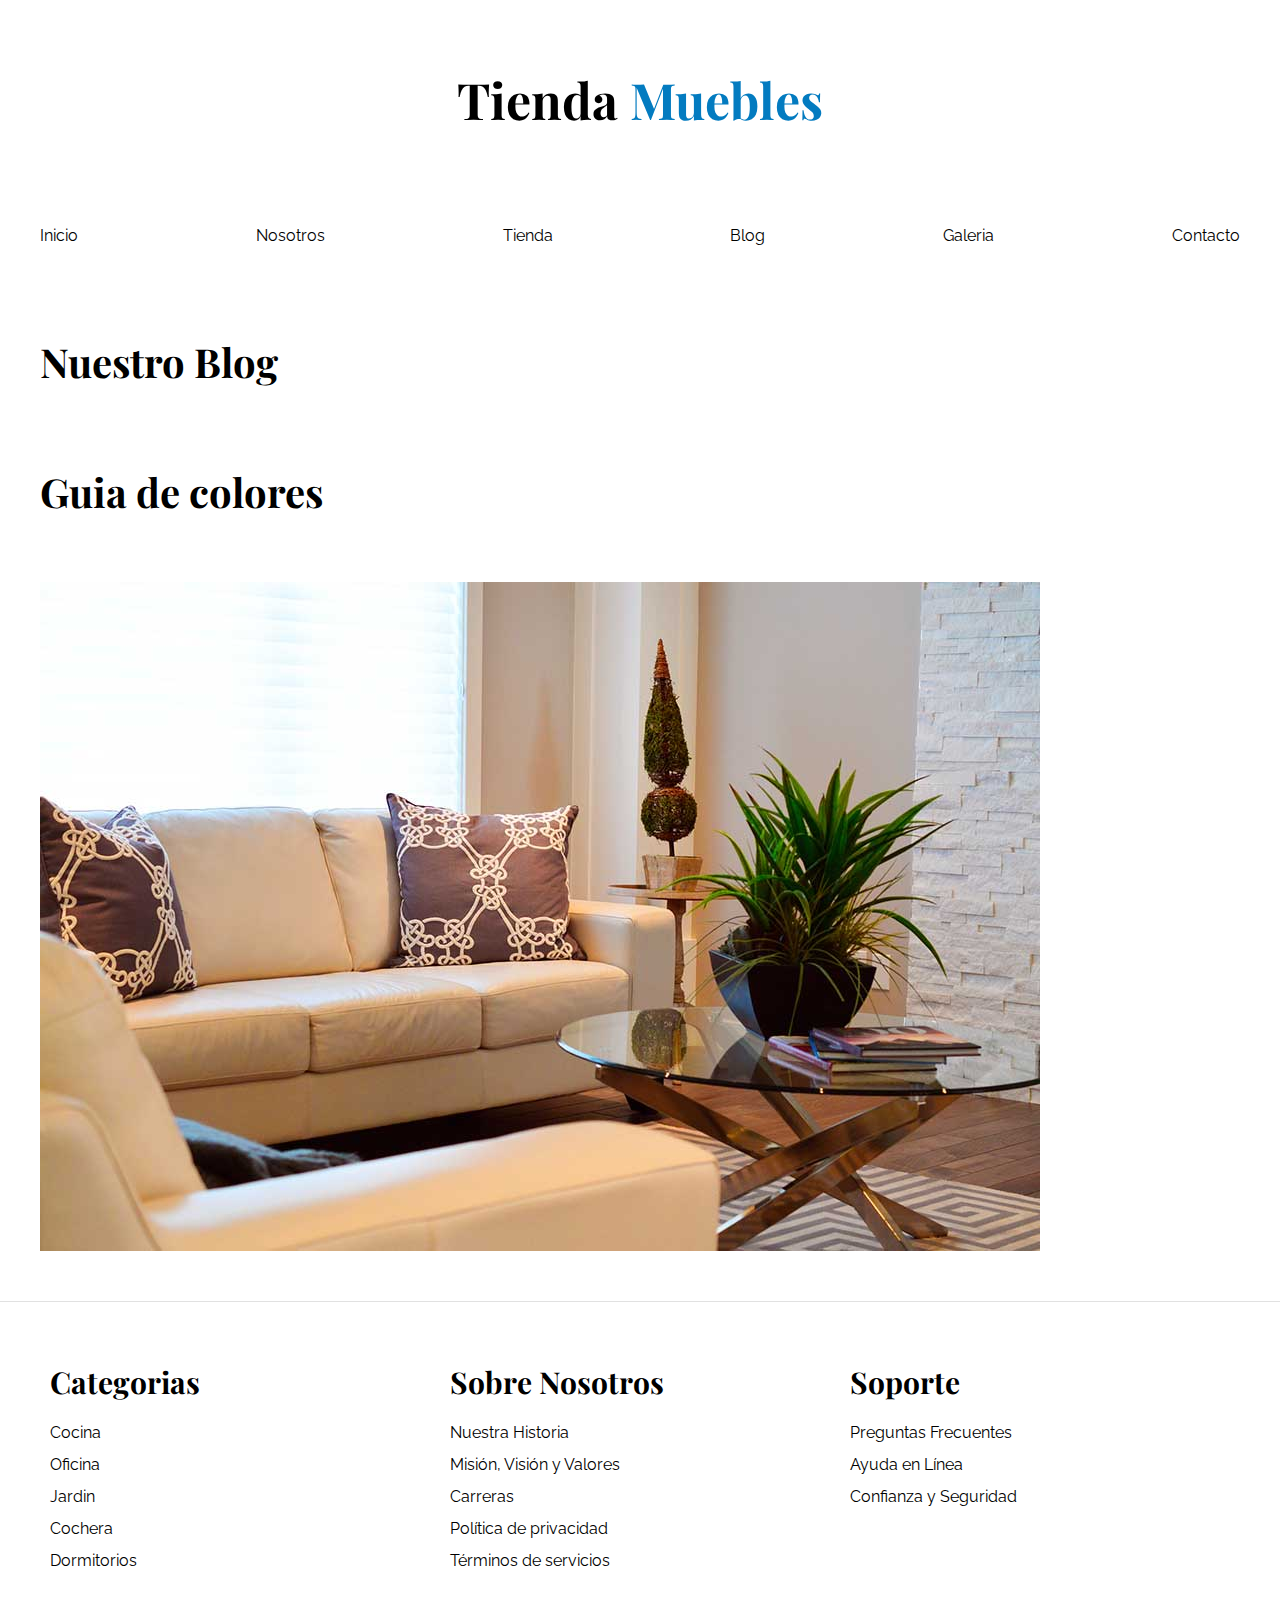
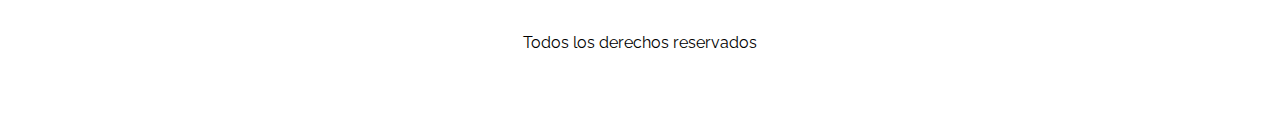
==== blog.html @ 8d24bcb1 "Creacion de pagina Tienda, Blog y base" ====
<!DOCTYPE html>
<html lang="es">

<head>
    <meta charsert="UFT-8">
    <meta http-equiv="x-UA-Compatible" content="IE=edge">
    <meta name="viewport" content="width=device-width, initial-scale=1.0">
    <title>ecomemerce - Blog</title>
    <link rel="stylesheet" href="css/Normalize.css">
    <link rel="preconnect" href="https://fonts.googleapis.com">
    <link rel="preconnect" href="https://fonts.gstatic.com" crossorigin>
    <link
        href="https://fonts.googleapis.com/css2?family=Playfair+Display:ital,wght@0,400..900;1,400..900&family=Raleway:ital,wght@0,100..900;1,100..900&display=swap"
        rel="stylesheet">
    <link rel="stylesheet" href="css/app.css">

</head>

<body>
    <header>

        <h1 class="nombre-sitio">Tienda <span> Muebles </span></h1>

    </header>
    <div class="contenerdor navegacion">

        <nav class="nav-principal contenedor">

            <a href="index.html">Inicio</a>
            <a href="nosotros.html">Nosotros</a>
            <a href="Tienda.html">Tienda</a>
            <a href="blog.html">Blog</a>
            <a href="Galeria.html">Galeria</a>
            <a href="contacto.html">Contacto</a>

        </nav>
    </div>
   <main class="contenido-principal contenedor">
      <h2 class="text-center">Nuestro Blog</h2>

      <section class="contenedor-blog">
        <div class="blog">
            <article>
            
                <h2>Guia de colores</h2>
                <div class="Imagen">
                    <img src="img/nosotros.jpg" alt="imagen blog">
                </div>
            
            </article>

        </div>
        <aside>

        </aside>

      </section>
     

        </main>

    <footer class="site-footer">
        <div class="grid-footer contenedor">
            <div>
                <h3> Categorias</h3>

                <nav class="footer-menu">
                    <a href="#">Cocina</a>
                    <a href="#">Oficina</a>
                    <a href="#">Jardin</a>
                    <a href="#">Cochera</a>
                    <a href="#">Dormitorios</a>

                </nav>
            </div>

            <div>
                <h3> Sobre Nosotros </h3>

                <nav class="footer-menu">
                    <a href="#">Nuestra Historia</a>
                    <a href="#">Misión, Visión y Valores</a>
                    <a href="#">Carreras</a>
                    <a href="#">Política de privacidad</a>
                    <a href="#">Términos de servicios</a>
                </nav>
            </div>

            <div>
                <h3> Soporte </h3>
                <nav class="footer-menu">
                    <a href="#">Preguntas Frecuentes</a>
                    <a href="#">Ayuda en Línea </a>
                    <a href="#">Confianza y Seguridad</a>
                </nav>
            </div>
        </div>

        <p class="copyright">Todos los derechos reservados</p>
    </footer>
</body>
<html>
---- css/app.css ----
html {
  box-sizing: border-box;
  font-size: 62.5%;
  /* 1rem = 10px */

}

*,
*::before,
*:after {
  box-sizing: inherit;
}

body {
  font-family: "Raleway", sans-serif;
  font-size: 1.6rem;
  line-height: 2;
}

/* Globales */
h1,
h2,
h3 {
  font-family: "Playfair Display", serif;
  margin: 0 0 5rem 0;
}

h1 {
  font-size: 5rem;
}

h2 {
  font-size: 4rem;
}

h3 {
  font-size: 3rem;
}

a {
  text-decoration: none;
  color: black;
}

.contenedor {
  max-width: 120rem;
  margin: 0 auto;
}

img {
  max-width: 100%;
  display: block;
}

.btn {
  background-color: #8cbc00;
  display: block;
  color: #fff;
  text-transform: uppercase;
  font-weight: 900;
  padding: 1rem;
  transition: background-color .3s ease-out;
  border-radius: .6rem;
}

.btn:hover {
  background-color: #769c02;
}


/** Header y Navegacion **/
.nombre-sitio {
  margin-top: 5rem;
  text-align: center;
}

.nombre-sitio span {
  color: #037bc0;
}

.contenedor-navegacion {
  border-top: .1rem solid gray;
}

.nav-principal {
  padding: 2rem 0;
  display: flex;
  justify-content: space-between;
}

.hero {
  background-image: url(../img/principal.jpg);
  background-repeat: no-repeat;
  background-size: cover;
  background-position: center center;
  height: 55rem;
}

/** Categorias **/
.categorias {
  padding-top: 5rem;
}

.categorias h2 {
  text-align: center;
}

.categoria a {
  text-align: center;
  display: block;
  padding: 2rem;
  font-size: 2rem;
  transition: all ease-out .5s;
}

.categoria a:hover {
  background-color: #037bc0;
  color: #fff;
  border-radius: 0 0 1rem 1rem;
}

.listado-categorias {
  display: grid;
  grid-template-columns: repeat(3, 1fr);
  gap: 2rem;
}

/*bloque sobre nosotro*/

.sobre-nosotros {
  background-image: linear-gradient(to right, transparent 50%, #037bc0 50%, #037bc0 100%), url(../img/nosotros.jpg);
  background-position: left center;
  padding: 10rem 0;
  background-repeat: no-repeat;
  background-size: 100%, 120rem;
  margin-top: 2rem;
}

.sobre-nosotros-grid {
  display: flex;
  justify-content: flex-end;
}

.texto-nosotros {
  flex-basis: 50%;
  padding-left: 10rem;
  color: #fff;
}

/*listado de productos*/
.contenido-principal {
  padding-top: 5rem;
}

.listado-productos {
  display: grid;
  grid-template-columns: repeat(6, 1fr);
  gap: 2rem;
}

.producto:nth-child(1) {
  grid-column: 1 / 7;
  display: grid;
  grid-template-columns: 3fr 1fr;

}

.producto:nth-child(1) img {
  height: 50rem;
  width: 100%;
  object-fit: cover;
}

.producto:nth-child(2) {
  grid-column: 1 / 4;
}

.producto:nth-child(2) img {
  height: 30rem;
  width: 100%;
  object-fit: cover;
}

.producto:nth-child(3) {
  grid-column: 4 / 7;
}

.producto:nth-child(3) img {
  height: 30rem;
  width: 100%;
  object-fit: cover;
}

.producto:nth-child(4) {
  grid-column: 1 / 3;
}

.producto:nth-child(5) {
  grid-column: 3 / 5;
}

.producto:nth-child(6) {
  grid-column: 5 / 7;
}

.producto {
  background-color: #037bc0;
}

.texto-producto {
  text-align: center;
  color: #ffffff;
  padding: 2rem;
}

.texto-producto h3 {
  margin: 0;
}

.texto-producto p {
  margin: 0 0 .5rem;
}

.texto-producto .precio {
  font-size: 2.8rem;
  font-weight: 900;
}

/**footer**/
.site-footer {
  border-top: 1px solid #e1e1e1;
  margin-top: 5rem;
  padding: 5rem;
}

.site-footer h3 {
  margin-bottom: .5rem;
}

.grid-footer {
  display: grid;
  grid-template-columns: repeat(3, 1fr);
  gap: 2rem;
}

.footer-menu a {
  display: block;
}

.copyright {
  text-align: center;
  margin-top: 5rem;
}

/**Nosotros**/
.contenido-nosotros {
  display: grid;
  grid-template-columns: 1fr 2fr;
  grid-template-columns: repeat(auto-fit, minmax(25rem, 1fr));
  column-gap: 4rem;
}

.informacion-nosotros {
  display: flex;
  flex-direction: column;
  justify-content: center;
}
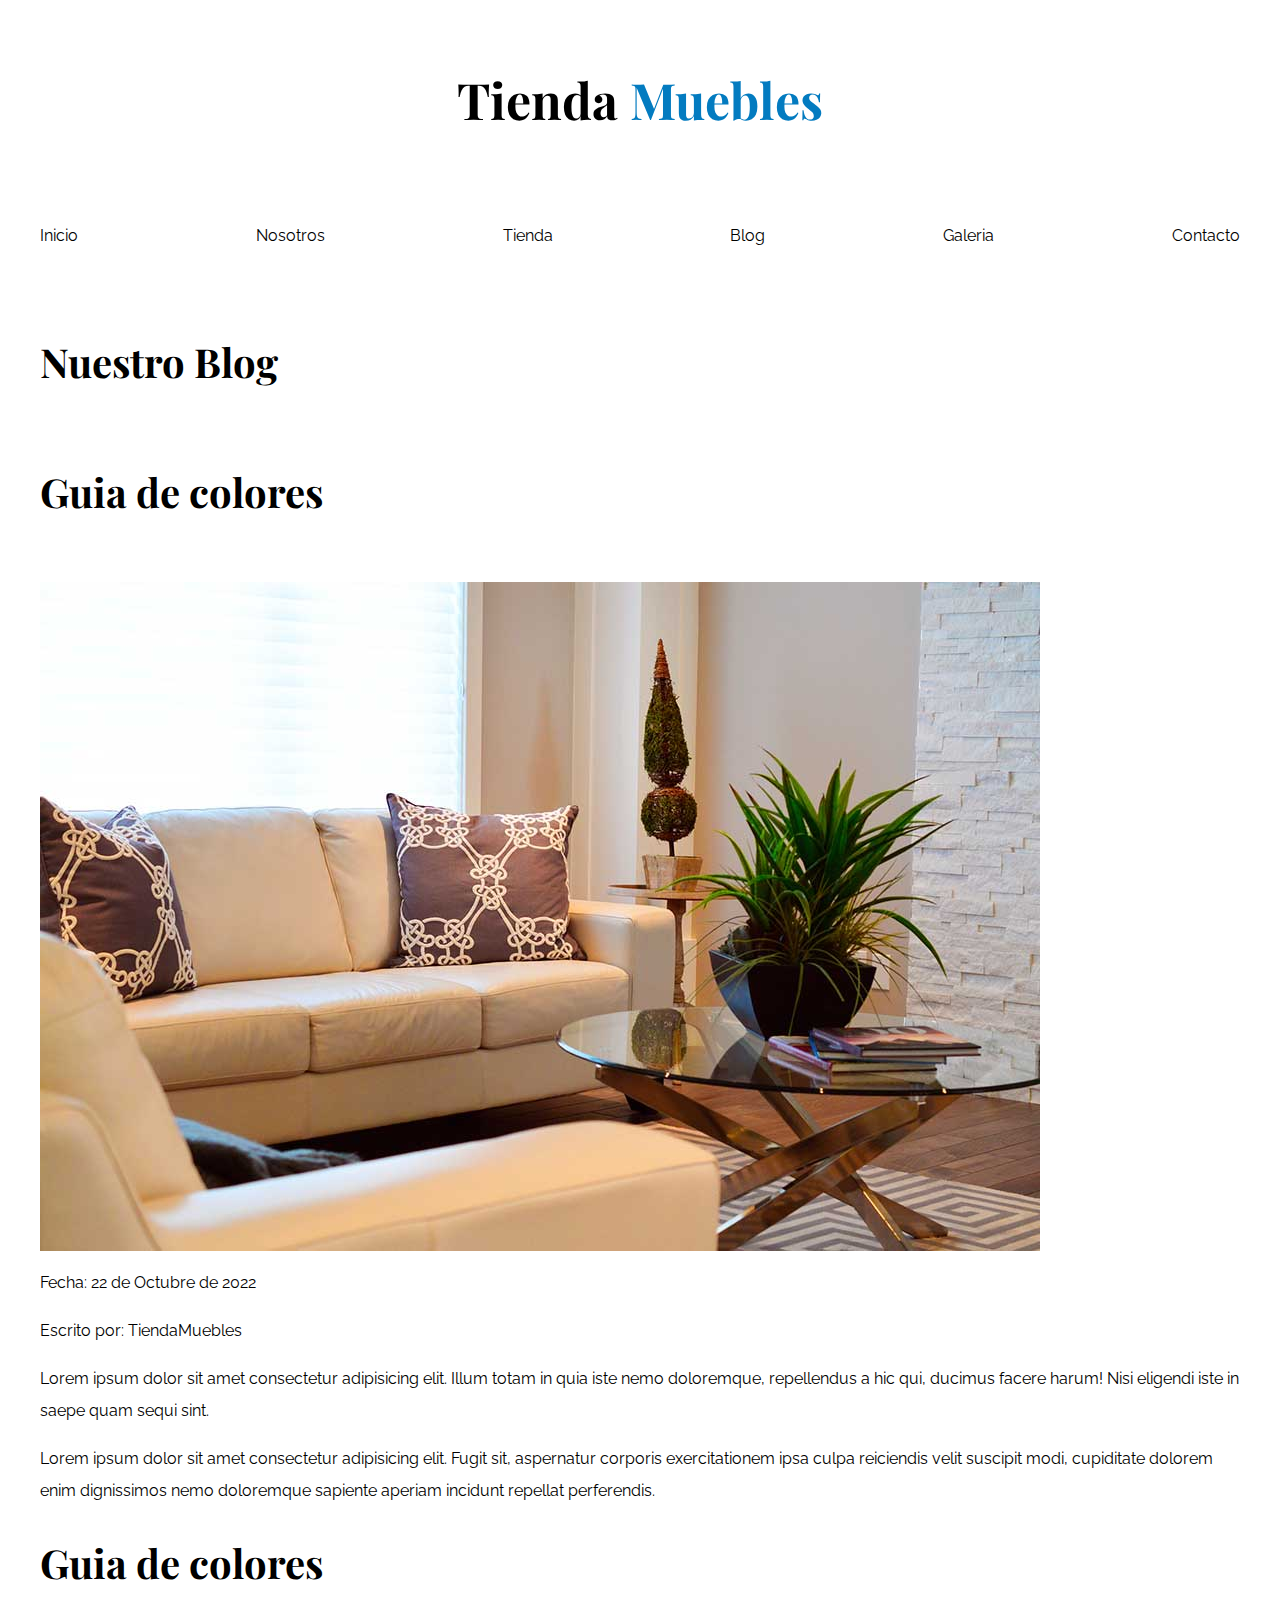
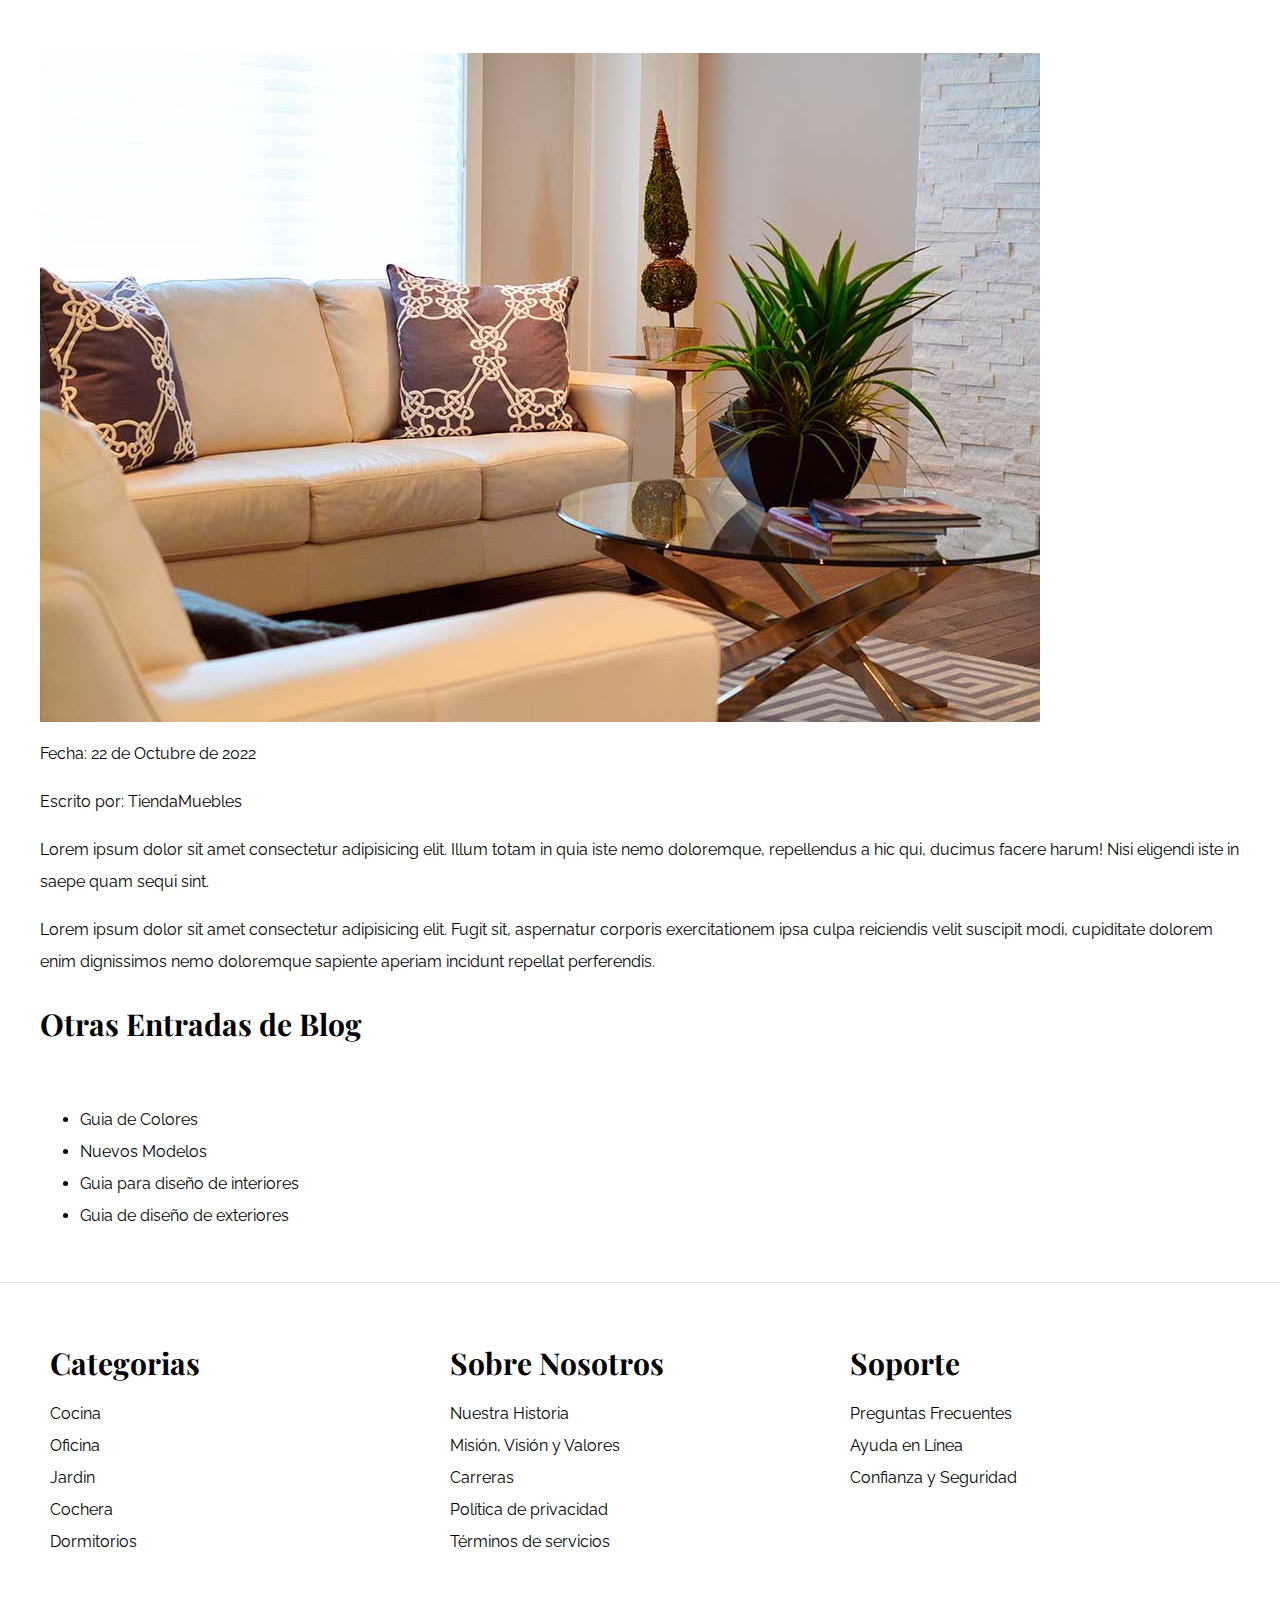
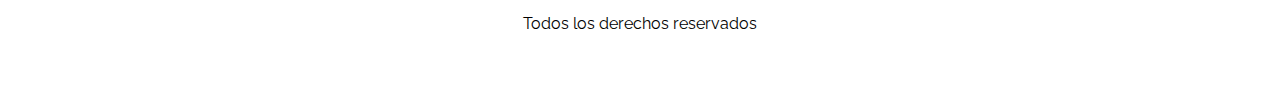
==== commit 6fba4c17: "Terminacion de html de blog" ====
--- a/blog.html
+++ b/blog.html
@@ -40,18 +40,62 @@
 
       <section class="contenedor-blog">
         <div class="blog">
+            </article>
+            
+                <h2>Guia de colores</h2>
+                <div class="Imagen">
+                    <img src="img/nosotros.jpg" alt="imagen blog">
+                </div>
+             <div class="entrada-meta">
+                <p> Fecha: <span> 22 de Octubre de 2022</span></p>
+                <p> Escrito por: <span> TiendaMuebles</span></p>
+             </div>
+
+             <div class="entrada-blog">
+                <p>Lorem ipsum dolor sit amet consectetur adipisicing elit. Illum totam in quia iste nemo doloremque, repellendus a hic qui, ducimus facere harum! Nisi eligendi iste in saepe quam sequi sint. </p>
+
+                 <p>Lorem ipsum dolor sit amet consectetur adipisicing elit. Fugit sit, aspernatur corporis exercitationem ipsa culpa reiciendis velit suscipit modi, cupiditate dolorem enim dignissimos nemo doloremque sapiente aperiam incidunt repellat perferendis.</p>
+              </div>
+            </article>
+            
             <article>
             
                 <h2>Guia de colores</h2>
                 <div class="Imagen">
                     <img src="img/nosotros.jpg" alt="imagen blog">
                 </div>
+             <div class="entrada-meta">
+                <p> Fecha: <span> 22 de Octubre de 2022</span></p>
+                <p> Escrito por: <span> TiendaMuebles</span></p>
+             </div>
+
+             <div class="entrada-blog">
+                <p>Lorem ipsum dolor sit amet consectetur adipisicing elit. Illum totam in quia iste nemo doloremque, repellendus a hic qui, ducimus facere harum! Nisi eligendi iste in saepe quam sequi sint. </p>
+
+                 <p>Lorem ipsum dolor sit amet consectetur adipisicing elit. Fugit sit, aspernatur corporis exercitationem ipsa culpa reiciendis velit suscipit modi, cupiditate dolorem enim dignissimos nemo doloremque sapiente aperiam incidunt repellat perferendis.</p>
+              </div>
             
             </article>
 
-        </div>
+             </div>
+
         <aside>
+          <h3> Otras Entradas de Blog</h3>
 
+          <ul>
+            <li>
+               <a href="entrada.html">Guia de Colores</a> 
+            </li>
+            <li>
+                <a href="entrada.html">Nuevos Modelos</a>
+            </li>
+            <li>
+              <a href="entrada.html">Guia para diseño de interiores</a>  
+            </li>
+            <li>
+                <a href="entrada.html">Guia de diseño de exteriores</a>
+            </li>
+          </ul>
         </aside>
 
       </section>
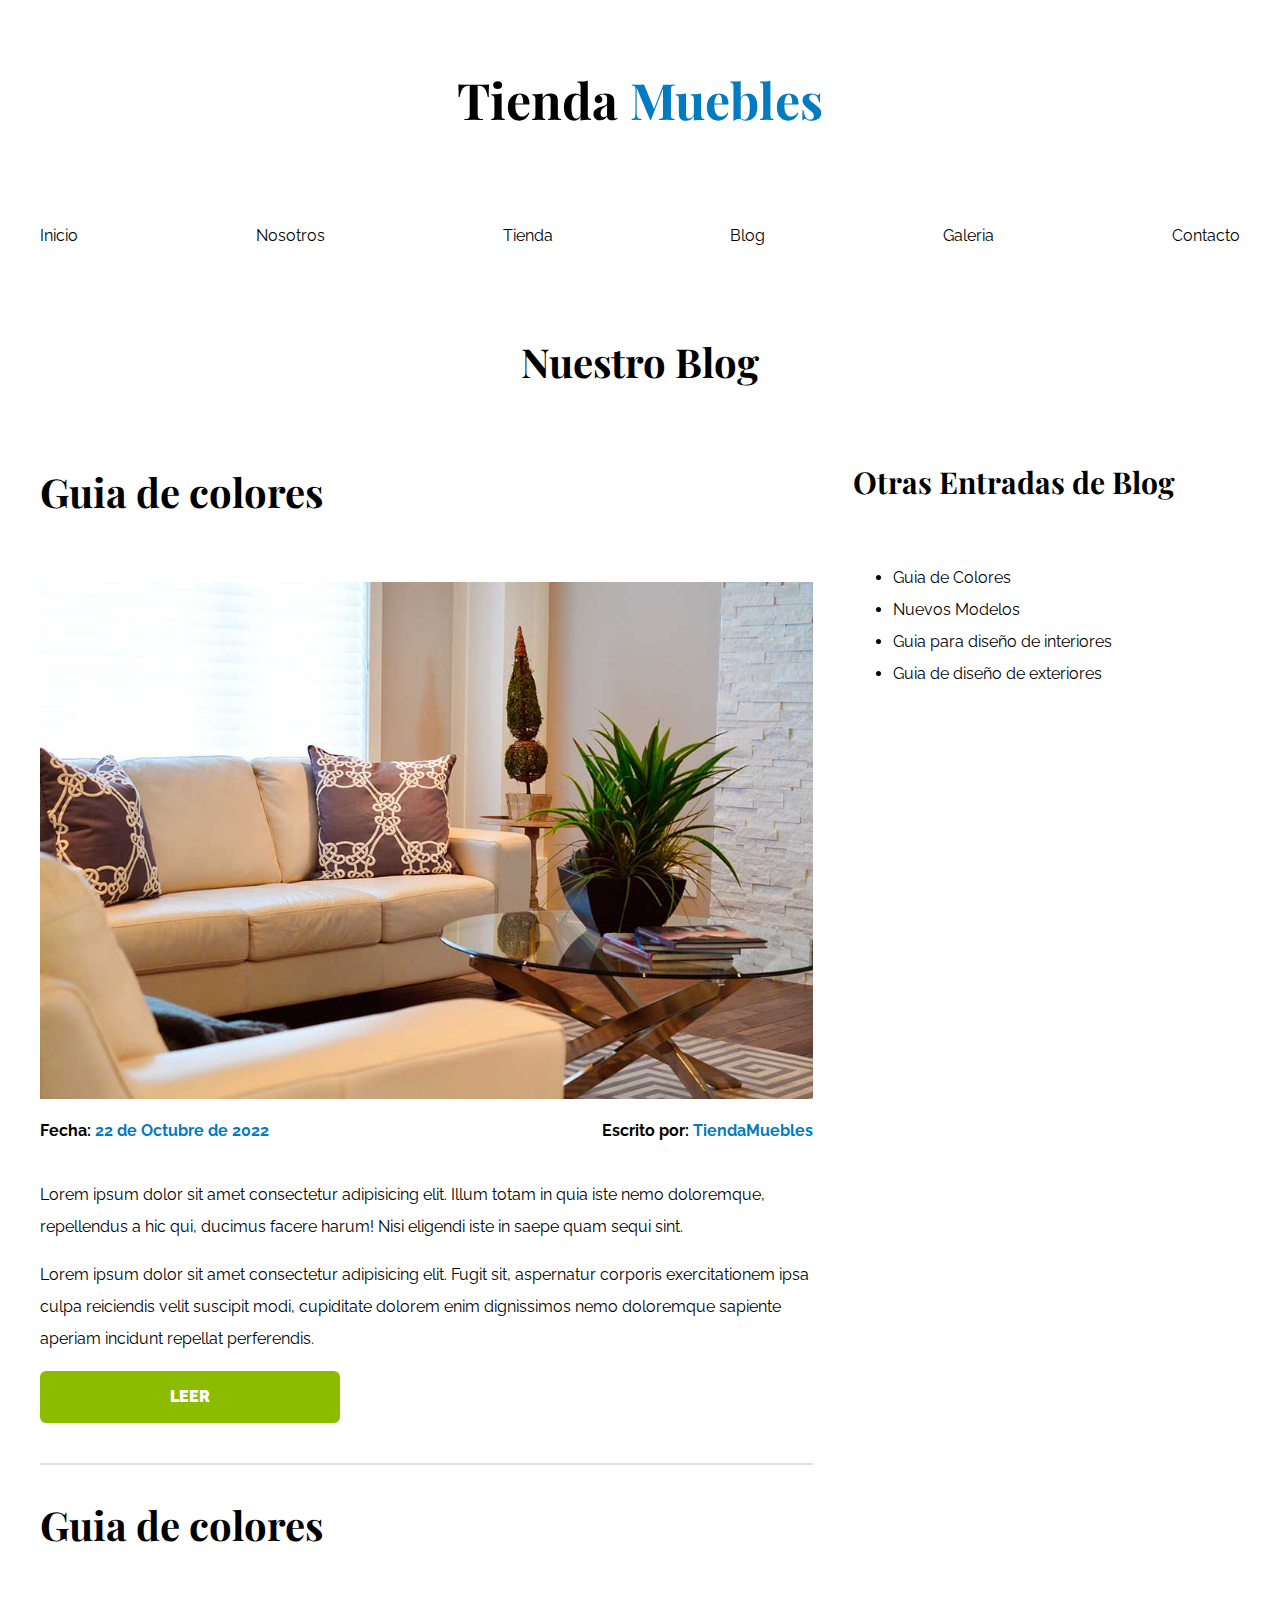
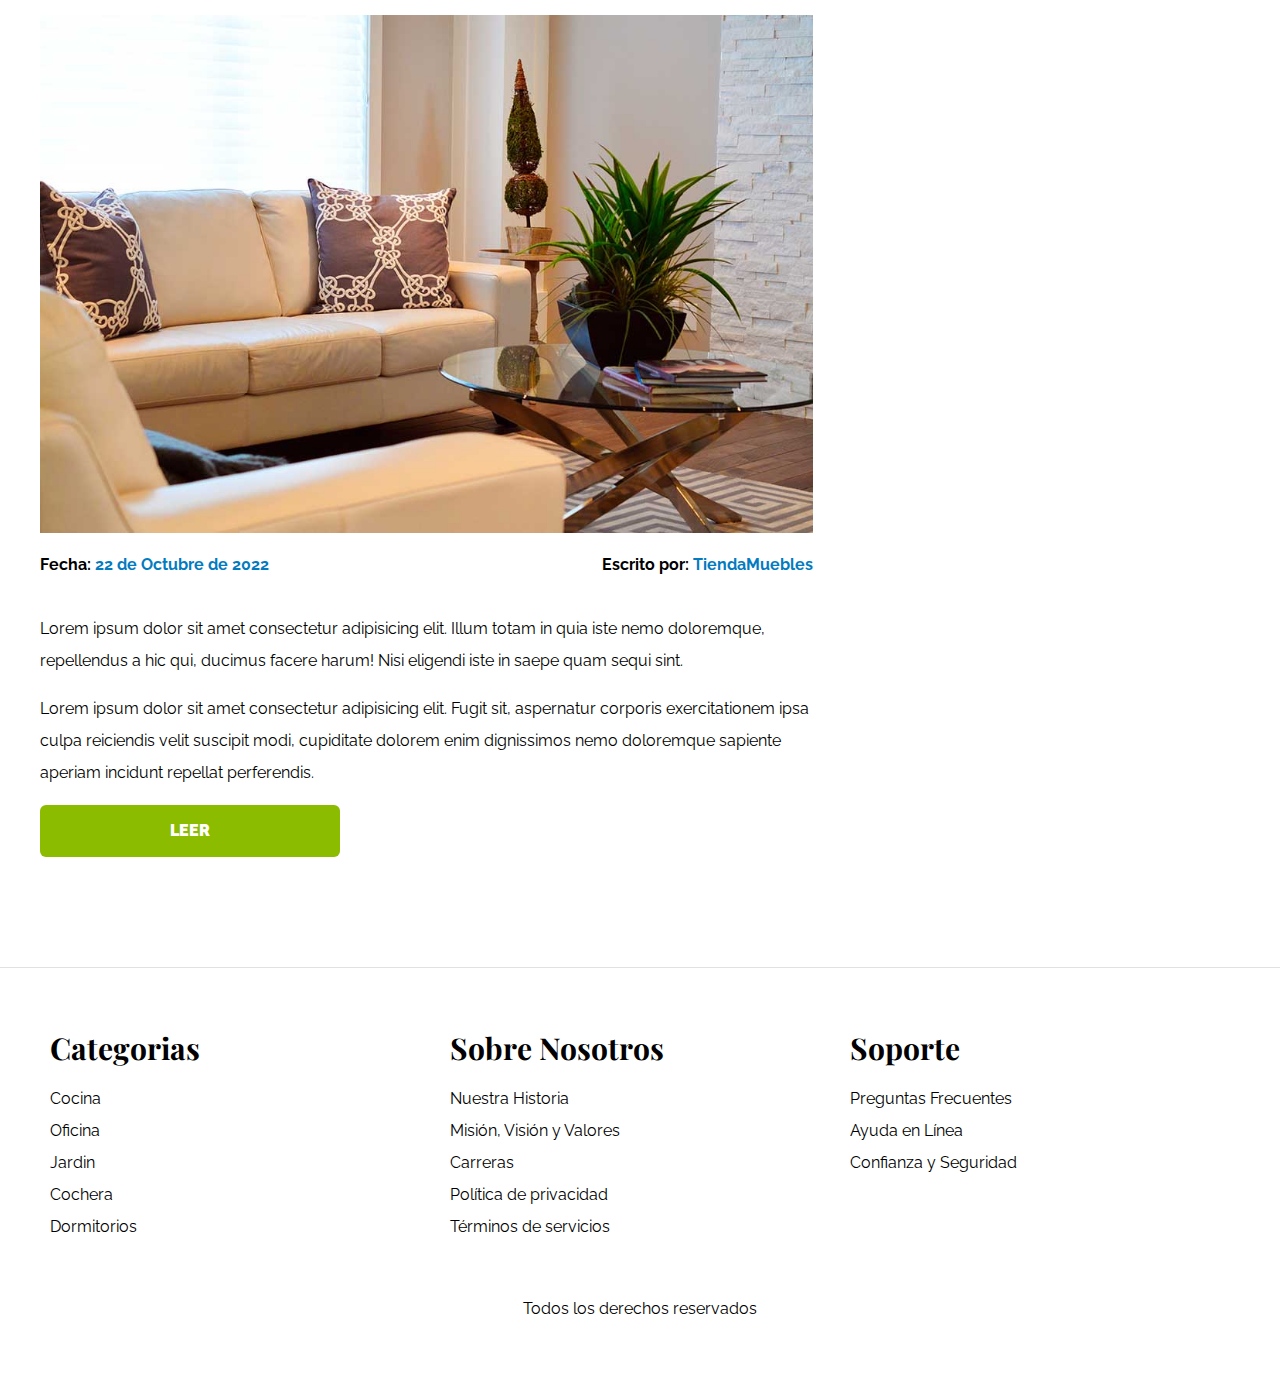
==== commit 7d4d4010: "terminacion de Blog" ====
--- a/blog.html
+++ b/blog.html
@@ -40,7 +40,29 @@
 
       <section class="contenedor-blog">
         <div class="blog">
+            
+            <article class="entrada">
+
+            <h2>Guia de colores</h2>
+                <div class="Imagen">
+                    <img src="img/nosotros.jpg" alt="imagen blog">
+                </div>
+             <div class="entrada-meta">
+                <p> Fecha: <span> 22 de Octubre de 2022</span></p>
+                <p> Escrito por: <span> TiendaMuebles</span></p>
+             </div>
+
+             <div class="entrada-blog">
+                <p>Lorem ipsum dolor sit amet consectetur adipisicing elit. Illum totam in quia iste nemo doloremque, repellendus a hic qui, ducimus facere harum! Nisi eligendi iste in saepe quam sequi sint. </p>
+
+                 <p>Lorem ipsum dolor sit amet consectetur adipisicing elit. Fugit sit, aspernatur corporis exercitationem ipsa culpa reiciendis velit suscipit modi, cupiditate dolorem enim dignissimos nemo doloremque sapiente aperiam incidunt repellat perferendis.</p>
+              </div>
+              
+              <a href="entrada.html" class="btn max-width-30">Leer</a>
             </article>
+
+            
+            <article class="entrada">
             
                 <h2>Guia de colores</h2>
                 <div class="Imagen">
@@ -56,24 +78,7 @@
 
                  <p>Lorem ipsum dolor sit amet consectetur adipisicing elit. Fugit sit, aspernatur corporis exercitationem ipsa culpa reiciendis velit suscipit modi, cupiditate dolorem enim dignissimos nemo doloremque sapiente aperiam incidunt repellat perferendis.</p>
               </div>
-            </article>
-            
-            <article>
-            
-                <h2>Guia de colores</h2>
-                <div class="Imagen">
-                    <img src="img/nosotros.jpg" alt="imagen blog">
-                </div>
-             <div class="entrada-meta">
-                <p> Fecha: <span> 22 de Octubre de 2022</span></p>
-                <p> Escrito por: <span> TiendaMuebles</span></p>
-             </div>
-
-             <div class="entrada-blog">
-                <p>Lorem ipsum dolor sit amet consectetur adipisicing elit. Illum totam in quia iste nemo doloremque, repellendus a hic qui, ducimus facere harum! Nisi eligendi iste in saepe quam sequi sint. </p>
-
-                 <p>Lorem ipsum dolor sit amet consectetur adipisicing elit. Fugit sit, aspernatur corporis exercitationem ipsa culpa reiciendis velit suscipit modi, cupiditate dolorem enim dignissimos nemo doloremque sapiente aperiam incidunt repellat perferendis.</p>
-              </div>
+              <a href="entrada.html" class="btn max-width-30">Leer</a>
             
             </article>
 
--- a/css/app.css
+++ b/css/app.css
@@ -61,12 +61,19 @@
   padding: 1rem;
   transition: background-color .3s ease-out;
   border-radius: .6rem;
+  text-align: center;
 }
 
 .btn:hover {
   background-color: #769c02;
 }
-
+/**utilidades*/
+.text-center {
+  text-align: center;
+}
+.max-width-30 {
+  max-width: 30rem;
+}
 
 /** Header y Navegacion **/
 .nombre-sitio {
@@ -265,3 +272,34 @@
   flex-direction: column;
   justify-content: center;
 }
+
+/**Blog*/
+.contenedor-blog {
+  display: grid;
+  grid-template-columns: 2fr 1fr;
+  column-gap: 4rem;
+}
+.entrada {
+  border-bottom: 2px solid #e1e1e1;
+  padding-bottom: 4rem;
+  margin-bottom: 2rem;
+}
+
+.entrada:last-of-type {
+  border: none;
+}
+.entrada-meta{
+  display: flex;
+  justify-content: space-between;
+}
+.entrada-meta p {
+  font-weight: bold;
+}
+
+.entrada-meta span {
+ color: #037bc0;
+}
+.contenido-entrada-blog {
+  width: 60rem;
+  
+}